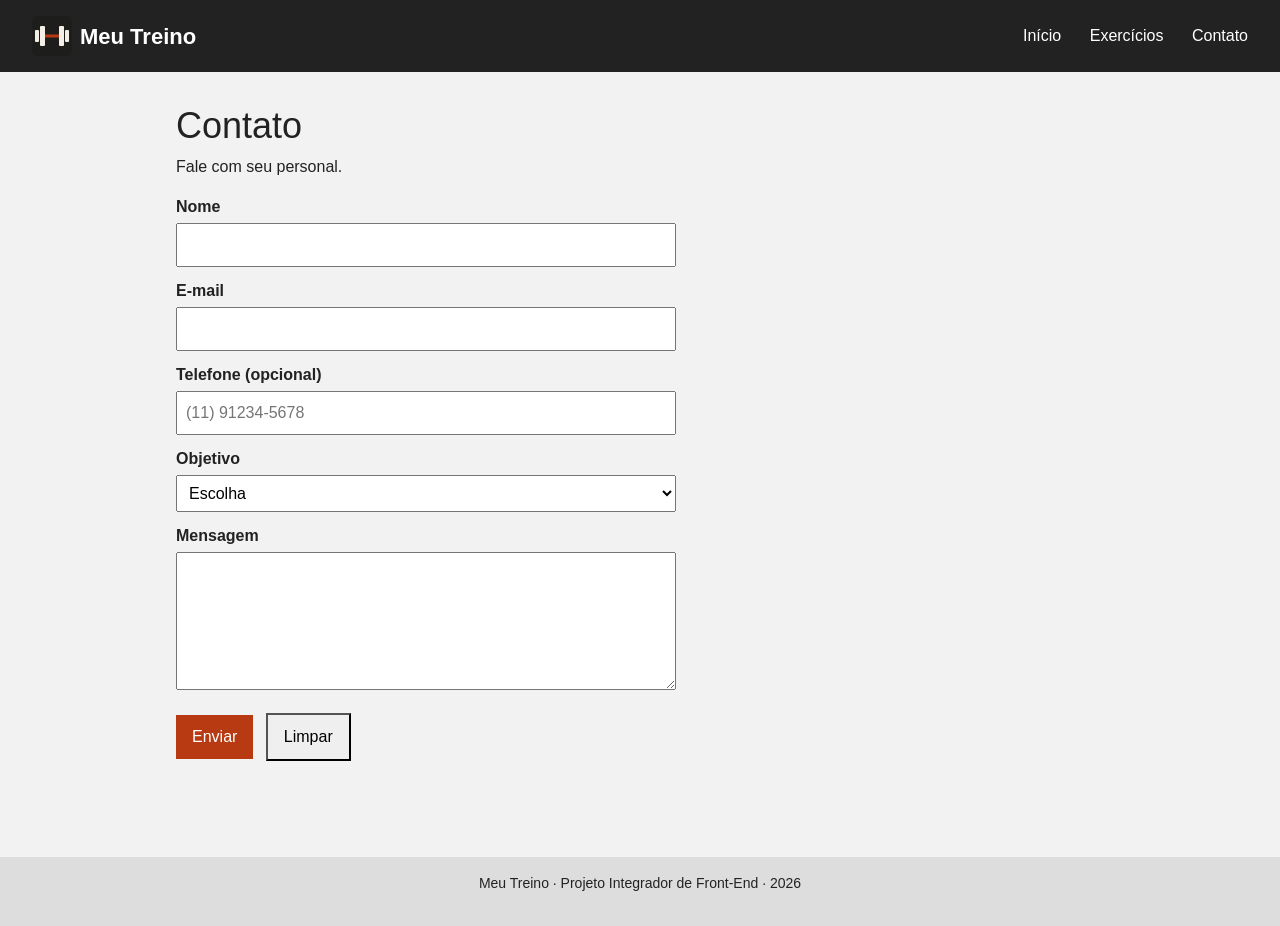
==== contato.html @ 5d101169 "fix: restaura Bootstrap, modal, delegação de eventos e labels Volta o que o roteiro pede e tinha sid" ====
<!DOCTYPE html>
<html lang="pt-BR">
<head>
  <meta charset="UTF-8">
  <meta name="viewport" content="width=device-width, initial-scale=1.0">
  <title>Contato | Meu Treino</title>
  <link rel="icon" href="img/logo.svg" type="image/svg+xml">
  <link rel="stylesheet" href="https://cdn.jsdelivr.net/npm/bootstrap@5.3.3/dist/css/bootstrap.min.css" integrity="sha384-QWTKZyjpPEjISv5WaRU9OFeRpok6YctnYmDr5pNlyT2bRjXh0JMhjY6hW+ALEwIH" crossorigin="anonymous">
  <link rel="stylesheet" href="css/style.css">
  <script src="https://cdn.jsdelivr.net/npm/bootstrap@5.3.3/dist/js/bootstrap.bundle.min.js" integrity="sha384-YvpcrYf0tY3lHB60NNkmXc5s9fDVZLESaAA55NDzOxhy9GkcIdslK1eN7N6jIeHz" crossorigin="anonymous" defer></script>
  <script src="js/script.js" defer></script>
</head>
<body>
  <header class="topo">
    <a href="index.html" class="marca">
      <img src="img/logo.svg" alt="" width="40" height="40">
      Meu Treino
    </a>
    <nav class="menu">
      <a href="index.html">Início</a>
      <a href="exercicios.html">Exercícios</a>
      <a href="contato.html">Contato</a>
    </nav>
  </header>

  <main class="conteudo">
    <section>
      <h1>Contato</h1>
      <p>Fale com seu personal.</p>

      <form action="#" method="post">
        <label for="nome">Nome</label>
        <input type="text" id="nome" name="nome" required>

        <label for="email">E-mail</label>
        <input type="email" id="email" name="email" required>

        <label for="telefone">Telefone (opcional)</label>
        <input type="tel" id="telefone" name="telefone" placeholder="(11) 91234-5678">

        <label for="objetivo">Objetivo</label>
        <select id="objetivo" name="objetivo" required>
          <option value="">Escolha</option>
          <option value="hipertrofia">Ganhar massa</option>
          <option value="emagrecimento">Emagrecer</option>
          <option value="condicionamento">Condicionamento</option>
          <option value="saude">Saúde</option>
        </select>

        <label for="mensagem">Mensagem</label>
        <textarea id="mensagem" name="mensagem" rows="5" required></textarea>

        <button type="submit" class="primario">Enviar</button>
        <button type="reset">Limpar</button>
      </form>
    </section>
  </main>

  <footer class="rodape">
    <p>Meu Treino · Projeto Integrador de Front-End · 2026</p>
  </footer>
</body>
</html>
---- css/style.css ----
*,
*::before,
*::after {
  box-sizing: border-box;
}

body {
  margin: 0;
  font-family: Arial, sans-serif;
  background-color: #f2f2f2;
  color: #222;
}

.topo {
  background-color: #222;
  padding: 16px 32px;
  display: flex;
  justify-content: space-between;
  align-items: center;
}

.marca {
  color: white;
  font-size: 22px;
  font-weight: bold;
  text-decoration: none;
  display: flex;
  align-items: center;
}

.marca img {
  margin-right: 8px;
}

.menu a {
  color: white;
  text-decoration: none;
  margin-left: 24px;
}

.menu a:hover {
  text-decoration: underline;
}

.conteudo {
  max-width: 960px;
  margin: 0 auto;
  padding: 32px 16px 48px;
}

section {
  margin-bottom: 40px;
}

h1 {
  font-size: 36px;
}

h2 {
  font-size: 24px;
  border-bottom: 2px solid #222;
  padding-bottom: 6px;
}

table {
  width: 100%;
  background-color: white;
  border-collapse: collapse;
}

th,
td {
  text-align: left;
  padding: 8px;
  border-bottom: 1px solid #ccc;
}

.cron-display {
  font-size: 56px;
  font-family: "Courier New", monospace;
  font-weight: bold;
  margin: 8px 0 16px;
}

/* Cartão de exercício: ocupa a altura toda da coluna do Bootstrap */
.cartao {
  height: 100%;
  background-color: white;
  border: 1px solid #ccc;
  padding: 16px;
  margin-bottom: 16px;
}

.cartao h2 {
  font-size: 20px;
  border-bottom: none;
  margin: 8px 0;
}

.grupo {
  background-color: #222;
  color: white;
  display: inline-block;
  padding: 2px 8px;
  font-size: 13px;
}

.modal-title {
  font-size: 22px;
  border-bottom: none;
  padding-bottom: 0;
}

form {
  max-width: 500px;
}

label {
  display: block;
  font-weight: bold;
  margin-top: 12px;
  margin-bottom: 4px;
}

input,
select,
textarea {
  width: 100%;
  padding: 8px;
  font-size: 16px;
  box-sizing: border-box;
}

form button {
  margin-top: 16px;
}

button {
  padding: 10px 16px;
  font-size: 16px;
  cursor: pointer;
  margin-right: 8px;
  margin-bottom: 8px;
}

.botao-favorito,
.botao-detalhes {
  padding: 6px 12px;
  font-size: 14px;
}

/* o X do modal é do Bootstrap: sem o padding e a margem do botão geral */
.btn-close {
  padding: 0;
  margin: 0;
}

.primario {
  background-color: #b83a12;
  color: white;
  border: none;
}

.rodape {
  background-color: #ddd;
  text-align: center;
  padding: 16px;
  font-size: 14px;
}
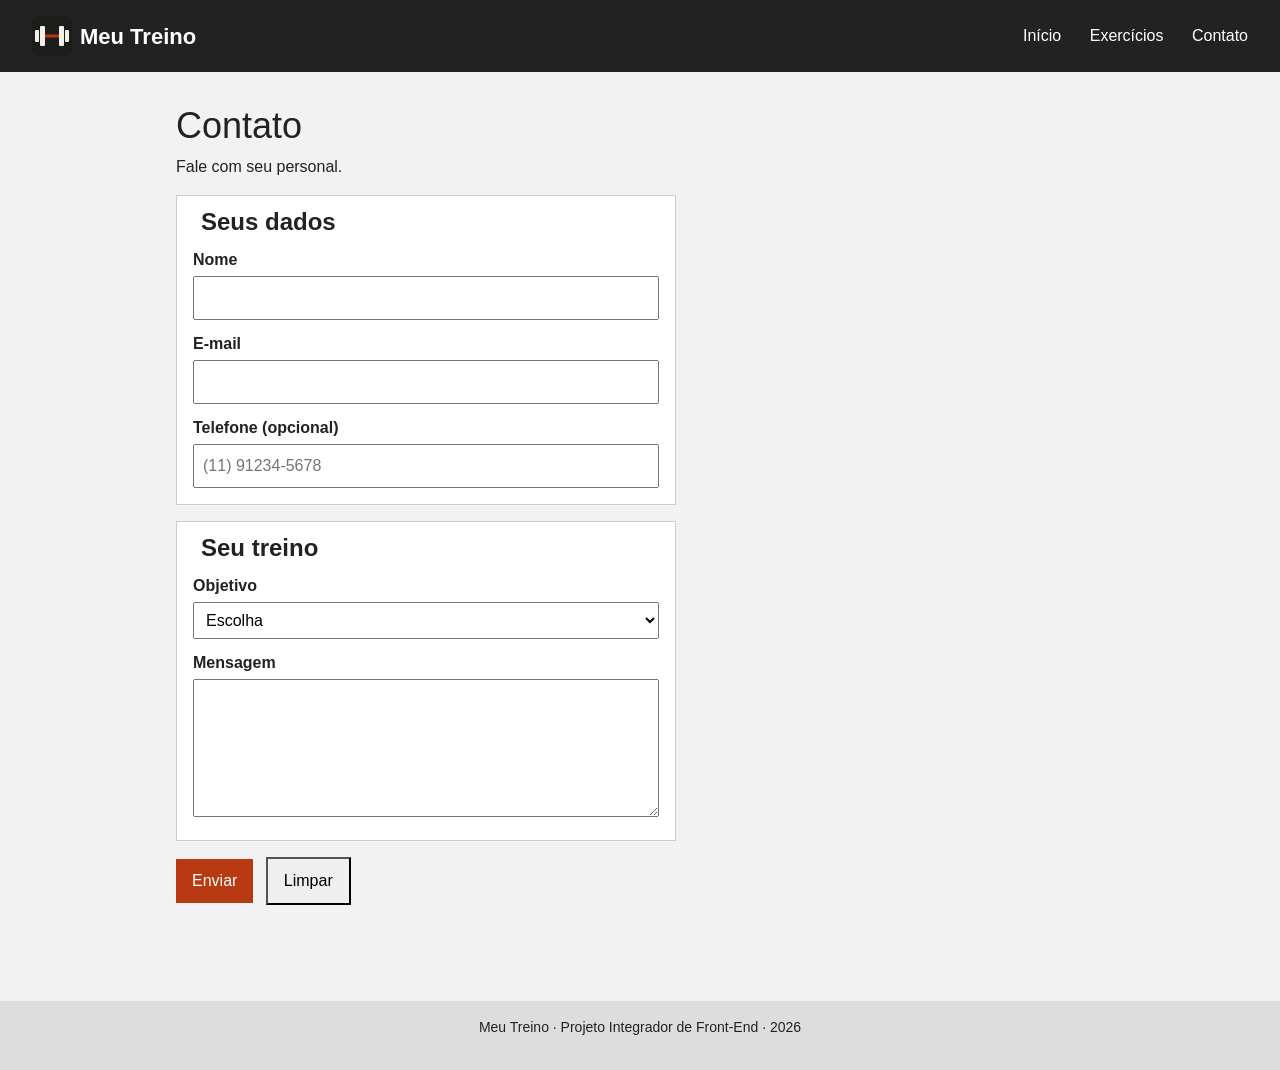
==== commit 29df3aa6: "feat: agrupa formulário de contato com fieldset e valida telefone com pattern Co-Authored-By: Claude" ====
--- a/contato.html
+++ b/contato.html
@@ -1,63 +1,72 @@
-<!DOCTYPE html>
-<html lang="pt-BR">
-<head>
-  <meta charset="UTF-8">
-  <meta name="viewport" content="width=device-width, initial-scale=1.0">
-  <title>Contato | Meu Treino</title>
-  <link rel="icon" href="img/logo.svg" type="image/svg+xml">
-  <link rel="stylesheet" href="https://cdn.jsdelivr.net/npm/bootstrap@5.3.3/dist/css/bootstrap.min.css" integrity="sha384-QWTKZyjpPEjISv5WaRU9OFeRpok6YctnYmDr5pNlyT2bRjXh0JMhjY6hW+ALEwIH" crossorigin="anonymous">
-  <link rel="stylesheet" href="css/style.css">
-  <script src="https://cdn.jsdelivr.net/npm/bootstrap@5.3.3/dist/js/bootstrap.bundle.min.js" integrity="sha384-YvpcrYf0tY3lHB60NNkmXc5s9fDVZLESaAA55NDzOxhy9GkcIdslK1eN7N6jIeHz" crossorigin="anonymous" defer></script>
-  <script src="js/script.js" defer></script>
-</head>
-<body>
-  <header class="topo">
-    <a href="index.html" class="marca">
-      <img src="img/logo.svg" alt="" width="40" height="40">
-      Meu Treino
-    </a>
-    <nav class="menu">
-      <a href="index.html">Início</a>
-      <a href="exercicios.html">Exercícios</a>
-      <a href="contato.html">Contato</a>
-    </nav>
-  </header>
-
-  <main class="conteudo">
-    <section>
-      <h1>Contato</h1>
-      <p>Fale com seu personal.</p>
-
-      <form action="#" method="post">
-        <label for="nome">Nome</label>
-        <input type="text" id="nome" name="nome" required>
-
-        <label for="email">E-mail</label>
-        <input type="email" id="email" name="email" required>
-
-        <label for="telefone">Telefone (opcional)</label>
-        <input type="tel" id="telefone" name="telefone" placeholder="(11) 91234-5678">
-
-        <label for="objetivo">Objetivo</label>
-        <select id="objetivo" name="objetivo" required>
-          <option value="">Escolha</option>
-          <option value="hipertrofia">Ganhar massa</option>
-          <option value="emagrecimento">Emagrecer</option>
-          <option value="condicionamento">Condicionamento</option>
-          <option value="saude">Saúde</option>
-        </select>
-
-        <label for="mensagem">Mensagem</label>
-        <textarea id="mensagem" name="mensagem" rows="5" required></textarea>
-
-        <button type="submit" class="primario">Enviar</button>
-        <button type="reset">Limpar</button>
-      </form>
-    </section>
-  </main>
-
-  <footer class="rodape">
-    <p>Meu Treino · Projeto Integrador de Front-End · 2026</p>
-  </footer>
-</body>
-</html>
+<!DOCTYPE html>
+<html lang="pt-BR">
+<head>
+  <meta charset="UTF-8">
+  <meta name="viewport" content="width=device-width, initial-scale=1.0">
+  <title>Contato | Meu Treino</title>
+  <link rel="icon" href="assets/images/logo.svg" type="image/svg+xml">
+  <link rel="stylesheet" href="https://cdn.jsdelivr.net/npm/bootstrap@5.3.3/dist/css/bootstrap.min.css" integrity="sha384-QWTKZyjpPEjISv5WaRU9OFeRpok6YctnYmDr5pNlyT2bRjXh0JMhjY6hW+ALEwIH" crossorigin="anonymous">
+  <link rel="stylesheet" href="css/style.css">
+  <script src="https://cdn.jsdelivr.net/npm/bootstrap@5.3.3/dist/js/bootstrap.bundle.min.js" integrity="sha384-YvpcrYf0tY3lHB60NNkmXc5s9fDVZLESaAA55NDzOxhy9GkcIdslK1eN7N6jIeHz" crossorigin="anonymous" defer></script>
+  <script src="js/script.js" defer></script>
+</head>
+<body>
+  <header class="topo">
+    <a href="index.html" class="marca">
+      <img src="assets/images/logo.svg" alt="" width="40" height="40">
+      Meu Treino
+    </a>
+    <nav class="menu">
+      <a href="index.html">Início</a>
+      <a href="exercicios.html">Exercícios</a>
+      <a href="contato.html">Contato</a>
+    </nav>
+  </header>
+
+  <main class="conteudo">
+    <section>
+      <h1>Contato</h1>
+      <p>Fale com seu personal.</p>
+
+      <form action="#" method="post">
+        <fieldset>
+          <legend>Seus dados</legend>
+
+          <label for="nome">Nome</label>
+          <input type="text" id="nome" name="nome" required>
+
+          <label for="email">E-mail</label>
+          <input type="email" id="email" name="email" required>
+
+          <label for="telefone">Telefone (opcional)</label>
+          <input type="tel" id="telefone" name="telefone" placeholder="(11) 91234-5678"
+                 pattern="\(\d{2}\) \d{4,5}-\d{4}" title="Formato: (11) 91234-5678">
+        </fieldset>
+
+        <fieldset>
+          <legend>Seu treino</legend>
+
+          <label for="objetivo">Objetivo</label>
+          <select id="objetivo" name="objetivo" required>
+            <option value="">Escolha</option>
+            <option value="hipertrofia">Ganhar massa</option>
+            <option value="emagrecimento">Emagrecer</option>
+            <option value="condicionamento">Condicionamento</option>
+            <option value="saude">Saúde</option>
+          </select>
+
+          <label for="mensagem">Mensagem</label>
+          <textarea id="mensagem" name="mensagem" rows="5" required></textarea>
+        </fieldset>
+
+        <button type="submit" class="primario">Enviar</button>
+        <button type="reset">Limpar</button>
+      </form>
+    </section>
+  </main>
+
+  <footer class="rodape">
+    <p>Meu Treino · Projeto Integrador de Front-End · 2026</p>
+  </footer>
+</body>
+</html>
--- a/css/style.css
+++ b/css/style.css
@@ -167,3 +167,15 @@
   padding: 16px;
   font-size: 14px;
 }
+
+fieldset {
+  border: 1px solid #ccc;
+  background-color: white;
+  padding: 8px 16px 16px;
+  margin: 16px 0 0;
+}
+
+legend {
+  font-weight: bold;
+  padding: 0 8px;
+}
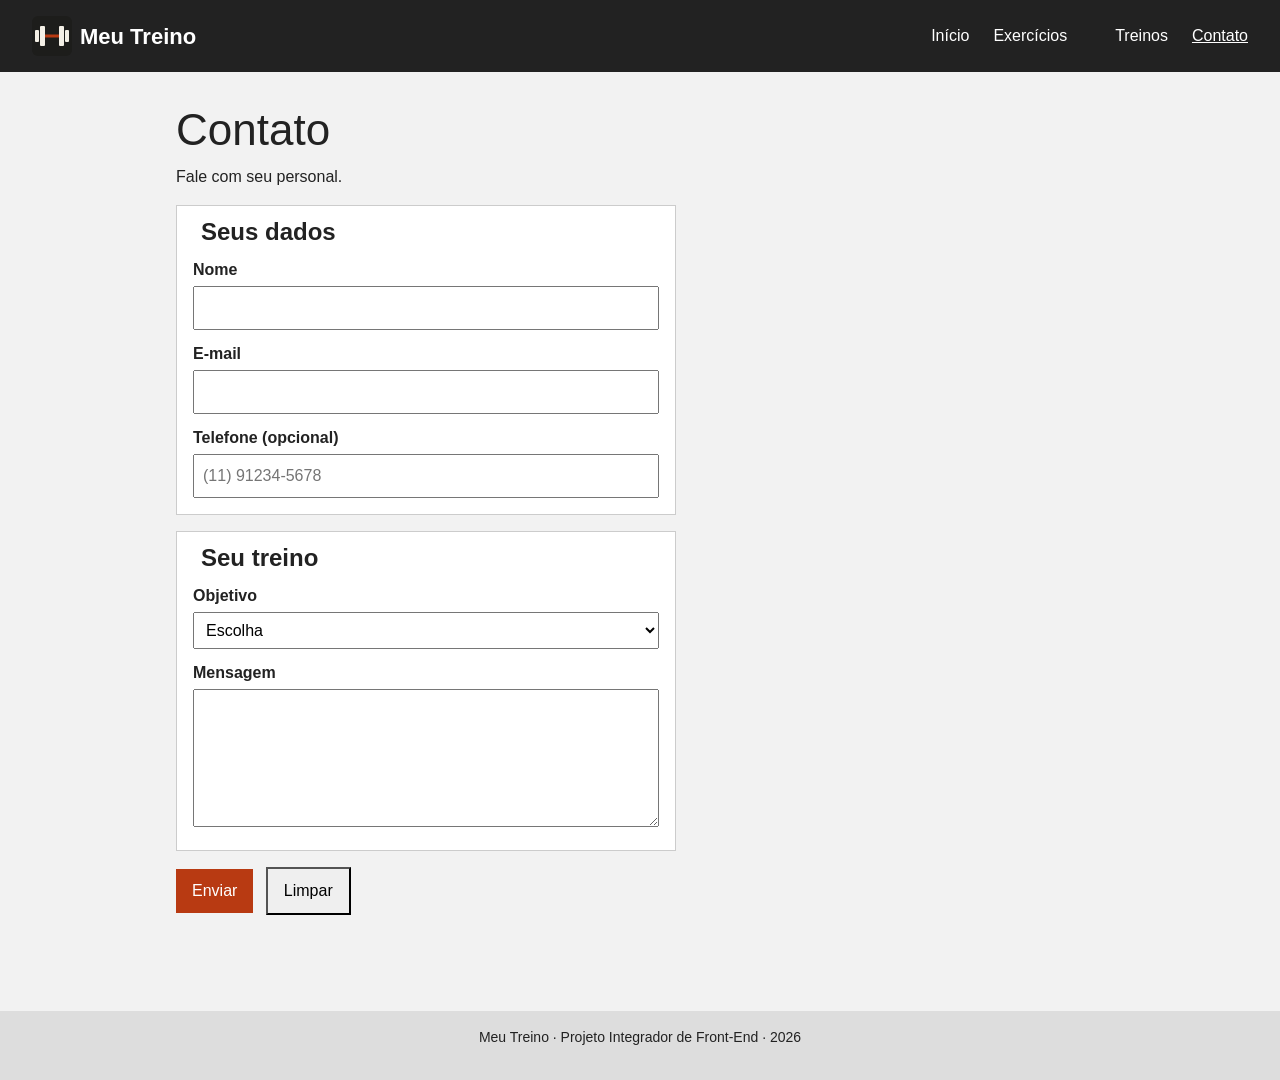
==== commit b24248ad: "feat: adiciona menu hambúrguer, dropdown, topo sticky e item ativo Co-Authored-By: Claude Haiku 5.5 " ====
--- a/contato.html
+++ b/contato.html
@@ -6,6 +6,7 @@
   <title>Contato | Meu Treino</title>
   <link rel="icon" href="assets/images/logo.svg" type="image/svg+xml">
   <link rel="stylesheet" href="https://cdn.jsdelivr.net/npm/bootstrap@5.3.3/dist/css/bootstrap.min.css" integrity="sha384-QWTKZyjpPEjISv5WaRU9OFeRpok6YctnYmDr5pNlyT2bRjXh0JMhjY6hW+ALEwIH" crossorigin="anonymous">
+  <link rel="stylesheet" href="css/reset.css">
   <link rel="stylesheet" href="css/style.css">
   <script src="https://cdn.jsdelivr.net/npm/bootstrap@5.3.3/dist/js/bootstrap.bundle.min.js" integrity="sha384-YvpcrYf0tY3lHB60NNkmXc5s9fDVZLESaAA55NDzOxhy9GkcIdslK1eN7N6jIeHz" crossorigin="anonymous" defer></script>
   <script src="js/script.js" defer></script>
@@ -13,13 +14,24 @@
 <body>
   <header class="topo">
     <a href="index.html" class="marca">
-      <img src="assets/images/logo.svg" alt="" width="40" height="40">
+      <svg class="logo" width="40" height="40" viewBox="0 0 40 40" role="img" aria-labelledby="logo-titulo">
+        <title id="logo-titulo">Logotipo Meu Treino</title>
+        <rect width="40" height="40" rx="6" fill="#1d1d1b"/><rect x="3" y="14" width="4" height="12" rx="1" fill="#f3efe6"/><rect x="8" y="10" width="5" height="20" rx="1" fill="#f3efe6"/><rect x="13" y="18.5" width="14" height="3" fill="#b83a12"/><rect x="27" y="10" width="5" height="20" rx="1" fill="#f3efe6"/><rect x="33" y="14" width="4" height="12" rx="1" fill="#f3efe6"/>
+      </svg>
       Meu Treino
     </a>
-    <nav class="menu">
-      <a href="index.html">Início</a>
-      <a href="exercicios.html">Exercícios</a>
-      <a href="contato.html">Contato</a>
+    <button type="button" class="menu-toggle" aria-expanded="false" aria-controls="menu-principal">Menu</button>
+    <nav class="menu" id="menu-principal">
+        <a href="index.html">Início</a>
+        <a href="exercicios.html">Exercícios</a>
+        <div class="dropdown">
+          <a href="index.html#ficha">Treinos</a>
+          <div class="submenu">
+            <a href="index.html#ficha">Ficha do dia</a>
+            <a href="index.html#cronometro">Cronômetro</a>
+          </div>
+        </div>
+        <a href="contato.html" class="ativo" aria-current="page">Contato</a>
     </nav>
   </header>
 
--- a/css/style.css
+++ b/css/style.css
@@ -1,18 +1,23 @@
-*,
-*::before,
-*::after {
-  box-sizing: border-box;
+/* Variáveis: cores, espaçamento e raio ficam num lugar só */
+:root {
+  --cor-escura: #222;
+  --cor-clara: #f2f2f2;
+  --cor-destaque: #b83a12;
+  --cor-borda: #ccc;
+  --espaco: 16px;
+  --raio: 4px;
 }
 
 body {
-  margin: 0;
   font-family: Arial, sans-serif;
-  background-color: #f2f2f2;
-  color: #222;
+  background-color: var(--cor-clara);
+  color: var(--cor-escura);
+  /* rem: o tamanho acompanha a preferência de fonte do usuário */
+  font-size: 1rem;
 }
 
 .topo {
-  background-color: #222;
+  background-color: var(--cor-escura);
   padding: 16px 32px;
   display: flex;
   justify-content: space-between;
@@ -21,7 +26,7 @@
 
 .marca {
   color: white;
-  font-size: 22px;
+  font-size: 1.375rem;
   font-weight: bold;
   text-decoration: none;
   display: flex;
@@ -32,20 +37,27 @@
   margin-right: 8px;
 }
 
-.menu a {
+/* Combinador descendente: só os links que estão dentro do menu do topo */
+.topo .menu a:link,
+.topo .menu a:visited {
   color: white;
   text-decoration: none;
   margin-left: 24px;
 }
 
-.menu a:hover {
+/* Ordem dos estados: :link, :visited, :hover, :active (LVHA) */
+.topo .menu a:hover {
   text-decoration: underline;
+}
+
+.topo .menu a:active {
+  color: var(--cor-clara);
 }
 
 .conteudo {
   max-width: 960px;
   margin: 0 auto;
-  padding: 32px 16px 48px;
+  padding: 32px var(--espaco) 48px;
 }
 
 section {
@@ -53,13 +65,19 @@
 }
 
 h1 {
-  font-size: 36px;
+  font-size: 2.25rem;
 }
 
 h2 {
-  font-size: 24px;
-  border-bottom: 2px solid #222;
+  font-size: 1.5rem;
+  border-bottom: 2px solid var(--cor-escura);
   padding-bottom: 6px;
+}
+
+/* Lista da home: bullet quadrado, com recuo para o texto não encostar na borda */
+ul {
+  list-style-type: square;
+  padding-left: 24px;
 }
 
 table {
@@ -72,11 +90,20 @@
 td {
   text-align: left;
   padding: 8px;
-  border-bottom: 1px solid #ccc;
+  border-bottom: 1px solid var(--cor-borda);
+}
+
+/* ID: elemento único da página (total do treino) */
+#volume-total {
+  color: var(--cor-destaque);
+}
+
+.total {
+  margin-top: var(--espaco);
 }
 
 .cron-display {
-  font-size: 56px;
+  font-size: 3.5rem;
   font-family: "Courier New", monospace;
   font-weight: bold;
   margin: 8px 0 16px;
@@ -86,27 +113,28 @@
 .cartao {
   height: 100%;
   background-color: white;
-  border: 1px solid #ccc;
-  padding: 16px;
-  margin-bottom: 16px;
+  border: 1px solid var(--cor-borda);
+  border-radius: var(--raio);
+  padding: var(--espaco);
+  margin-bottom: var(--espaco);
 }
 
 .cartao h2 {
-  font-size: 20px;
+  font-size: 1.25rem;
   border-bottom: none;
   margin: 8px 0;
 }
 
 .grupo {
-  background-color: #222;
+  background-color: var(--cor-escura);
   color: white;
   display: inline-block;
   padding: 2px 8px;
-  font-size: 13px;
+  font-size: 0.8125rem;
 }
 
 .modal-title {
-  font-size: 22px;
+  font-size: 1.375rem;
   border-bottom: none;
   padding-bottom: 0;
 }
@@ -127,17 +155,17 @@
 textarea {
   width: 100%;
   padding: 8px;
-  font-size: 16px;
+  font-size: 1rem;
   box-sizing: border-box;
 }
 
 form button {
-  margin-top: 16px;
+  margin-top: var(--espaco);
 }
 
 button {
   padding: 10px 16px;
-  font-size: 16px;
+  font-size: 1rem;
   cursor: pointer;
   margin-right: 8px;
   margin-bottom: 8px;
@@ -146,7 +174,7 @@
 .botao-favorito,
 .botao-detalhes {
   padding: 6px 12px;
-  font-size: 14px;
+  font-size: 0.875rem;
 }
 
 /* o X do modal é do Bootstrap: sem o padding e a margem do botão geral */
@@ -156,7 +184,7 @@
 }
 
 .primario {
-  background-color: #b83a12;
+  background-color: var(--cor-destaque);
   color: white;
   border: none;
 }
@@ -164,18 +192,170 @@
 .rodape {
   background-color: #ddd;
   text-align: center;
-  padding: 16px;
-  font-size: 14px;
+  padding: var(--espaco);
+  font-size: 0.875rem;
 }
 
 fieldset {
-  border: 1px solid #ccc;
+  border: 1px solid var(--cor-borda);
   background-color: white;
   padding: 8px 16px 16px;
-  margin: 16px 0 0;
+  margin: var(--espaco) 0 0;
 }
 
 legend {
   font-weight: bold;
   padding: 0 8px;
 }
+
+canvas {
+  max-width: 100%;
+  height: auto;
+}
+
+.logo {
+  margin-right: 8px;
+}
+
+/* Grade responsiva sem media query: as colunas aparecem sozinhas conforme a largura */
+.grade-grupos {
+  display: grid;
+  grid-template-columns: repeat(auto-fit, minmax(160px, 1fr));
+  gap: var(--espaco);
+}
+
+.grupo-card {
+  background-color: white;
+  border: 1px solid var(--cor-borda);
+  border-radius: var(--raio);
+  padding: var(--espaco);
+  /* transform (e não top/margin) para o hover animar sem recalcular o layout */
+  transition: transform 0.2s;
+}
+
+.grupo-card:hover {
+  transform: translateY(-4px);
+}
+
+/* Pseudo-classe estrutural: cards em posição ímpar ganham a faixa de destaque */
+.grupo-card:nth-child(odd) {
+  border-left: 4px solid var(--cor-destaque);
+}
+
+.grupo-card h3 {
+  margin: 8px 0 4px;
+  font-size: 1.125rem;
+}
+
+.grupo-card p {
+  margin: 0;
+}
+
+/* Responsivo: em telas pequenas a barra do topo empilha em coluna */
+@media (max-width: 600px) {
+  .topo {
+    flex-direction: column;
+    gap: 8px;
+    padding: var(--espaco);
+  }
+
+  .topo .menu a:link,
+  .topo .menu a:visited {
+    margin-left: 0;
+    margin-right: 16px;
+  }
+}
+
+@media (min-width: 900px) {
+  h1 {
+    font-size: 2.75rem;
+  }
+}
+
+/* Topo fixo ao rolar. z-index só disputa dentro do mesmo contexto de empilhamento;
+   o topo é o único elemento posicionado acima do conteúdo, então 10 basta */
+.topo {
+  position: sticky;
+  top: 0;
+  z-index: 10;
+}
+
+.menu-toggle {
+  display: none;
+}
+
+.menu {
+  display: flex;
+  align-items: center;
+}
+
+.topo .menu a.ativo {
+  text-decoration: underline;
+}
+
+/* Dropdown: position relative no pai; o submenu cola no pai (top: 100%) para não ter buraco no hover */
+.dropdown {
+  position: relative;
+  margin-left: 24px;
+}
+
+.dropdown > a {
+  margin-left: 0;
+}
+
+.submenu {
+  display: none;
+  position: absolute;
+  top: 100%;
+  left: 0;
+  flex-direction: column;
+  min-width: 180px;
+  background-color: var(--cor-escura);
+  z-index: 10;
+}
+
+.submenu a {
+  padding: 8px 16px;
+  color: white;
+  text-decoration: none;
+}
+
+.dropdown:hover .submenu,
+.dropdown:focus-within .submenu {
+  display: flex;
+}
+
+@media (max-width: 600px) {
+  .menu-toggle {
+    display: block;
+    align-self: flex-end;
+    background-color: transparent;
+    color: white;
+    border: 1px solid white;
+    margin: 0;
+  }
+
+  .menu {
+    display: none;
+    flex-direction: column;
+    align-items: stretch;
+    width: 100%;
+  }
+
+  .menu.aberto {
+    display: flex;
+  }
+
+  .dropdown {
+    margin-left: 0;
+  }
+
+  .submenu {
+    position: static;
+    display: flex;
+  }
+
+  .submenu a {
+    padding-left: 24px;
+  }
+}
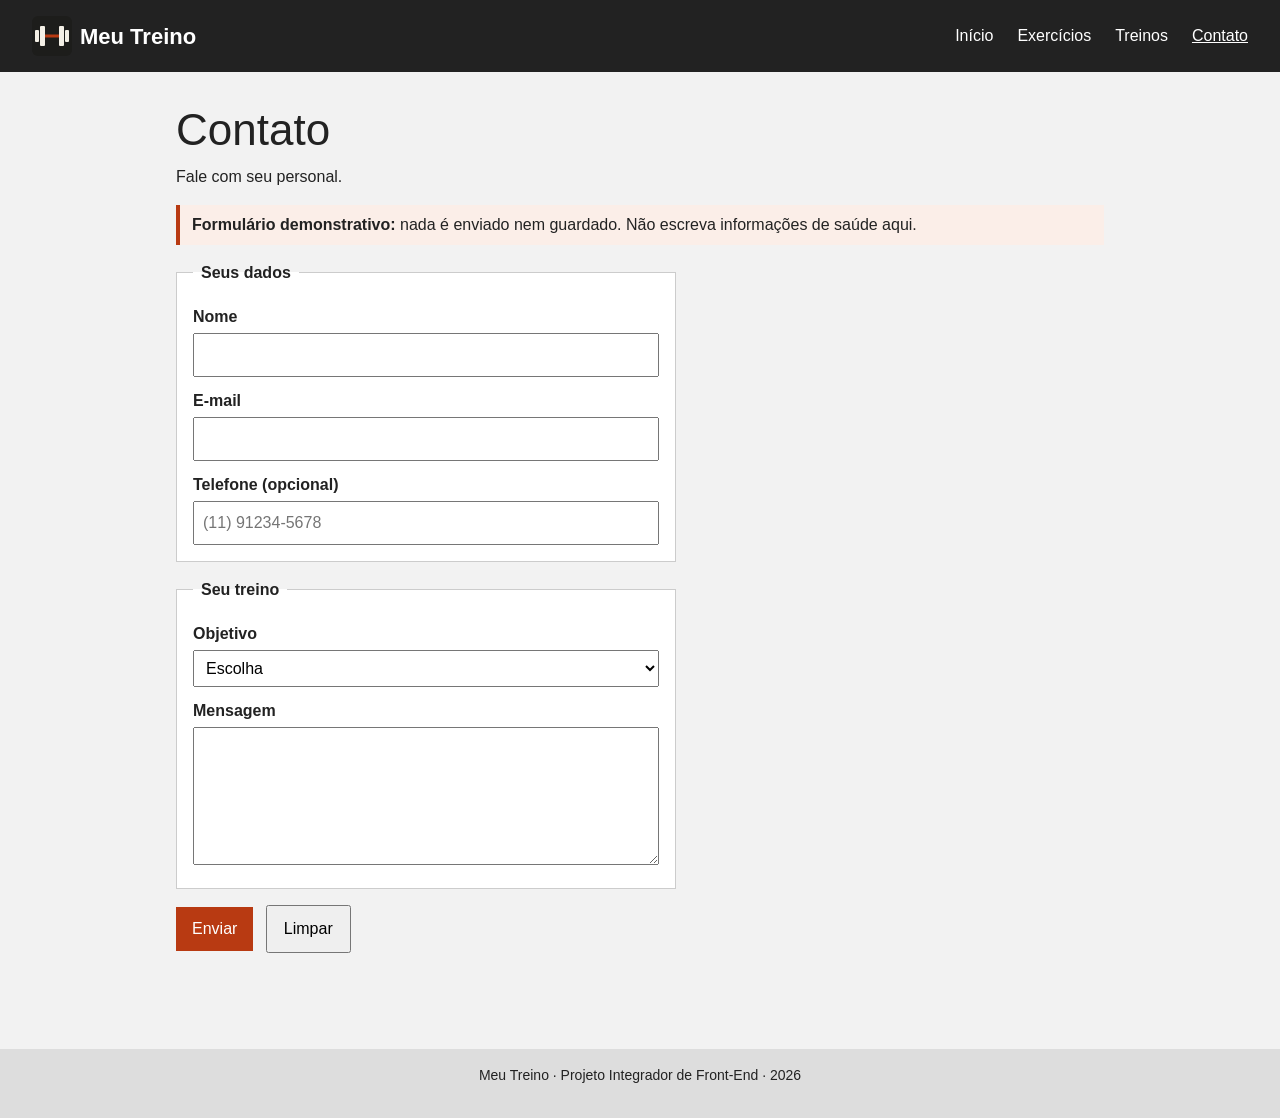
==== commit 9ba747f8: "feat: aplica melhorias do relatório final (a11y, aviso de saúde, Bootstrap só onde é usado) - Aviso " ====
--- a/contato.html
+++ b/contato.html
@@ -5,13 +5,12 @@
   <meta name="viewport" content="width=device-width, initial-scale=1.0">
   <title>Contato | Meu Treino</title>
   <link rel="icon" href="assets/images/logo.svg" type="image/svg+xml">
-  <link rel="stylesheet" href="https://cdn.jsdelivr.net/npm/bootstrap@5.3.3/dist/css/bootstrap.min.css" integrity="sha384-QWTKZyjpPEjISv5WaRU9OFeRpok6YctnYmDr5pNlyT2bRjXh0JMhjY6hW+ALEwIH" crossorigin="anonymous">
   <link rel="stylesheet" href="css/reset.css">
   <link rel="stylesheet" href="css/style.css">
-  <script src="https://cdn.jsdelivr.net/npm/bootstrap@5.3.3/dist/js/bootstrap.bundle.min.js" integrity="sha384-YvpcrYf0tY3lHB60NNkmXc5s9fDVZLESaAA55NDzOxhy9GkcIdslK1eN7N6jIeHz" crossorigin="anonymous" defer></script>
   <script src="js/script.js" defer></script>
 </head>
 <body>
+  <a class="pular" href="#conteudo">Pular para o conteúdo</a>
   <header class="topo">
     <a href="index.html" class="marca">
       <svg class="logo" width="40" height="40" viewBox="0 0 40 40" role="img" aria-labelledby="logo-titulo">
@@ -35,12 +34,13 @@
     </nav>
   </header>
 
-  <main class="conteudo">
+  <main class="conteudo" id="conteudo" tabindex="-1">
     <section>
       <h1>Contato</h1>
       <p>Fale com seu personal.</p>
+      <p class="aviso-saude"><strong>Formulário demonstrativo:</strong> nada é enviado nem guardado. Não escreva informações de saúde aqui.</p>
 
-      <form action="#" method="post">
+      <form id="form-contato" action="#" method="post">
         <fieldset>
           <legend>Seus dados</legend>
 
@@ -73,6 +73,7 @@
 
         <button type="submit" class="primario">Enviar</button>
         <button type="reset">Limpar</button>
+        <p id="aviso-contato" role="status"></p>
       </form>
     </section>
   </main>
--- a/css/style.css
+++ b/css/style.css
@@ -359,3 +359,69 @@
     padding-left: 24px;
   }
 }
+
+/* Faixas de volume: o JavaScript escolhe a classe, o CSS decide a aparência */
+.faixa-pesado {
+  background-color: #f6d5c8;
+  font-weight: bold;
+}
+
+.faixa-medio {
+  background-color: #fbeee8;
+}
+
+/* Link de pular: fica fora da tela até receber foco pelo Tab */
+.pular {
+  position: absolute;
+  left: -9999px;
+  top: 8px;
+  background-color: white;
+  color: var(--cor-escura);
+  padding: 8px 16px;
+  z-index: 20;
+}
+
+.pular:focus {
+  left: 8px;
+}
+
+/* Foco visível em tudo que é interativo, sem remover o contorno */
+:focus-visible {
+  outline: 3px solid var(--cor-destaque);
+  outline-offset: 2px;
+}
+
+/* Links do dropdown: zera a margem herdada do menu para alinhar o submenu e o item "Treinos" */
+.topo .menu .dropdown > a:link,
+.topo .menu .dropdown > a:visited,
+.topo .menu .submenu a:link,
+.topo .menu .submenu a:visited {
+  margin-left: 0;
+}
+
+video {
+  max-width: 100%;
+  height: auto;
+}
+
+/* No topo escuro o contorno laranja fica com contraste 2,77:1 (WCAG pede 3:1); branco resolve */
+.topo :focus-visible {
+  outline-color: white;
+}
+
+/* Aviso de saúde e de formulário demonstrativo */
+.aviso-saude {
+  background-color: #fbeee8;
+  border-left: 4px solid var(--cor-destaque);
+  padding: 8px 12px;
+}
+
+/* Some da tela, mas continua sendo lido pelo leitor de tela */
+.visualmente-oculto {
+  position: absolute;
+  width: 1px;
+  height: 1px;
+  overflow: hidden;
+  clip: rect(0 0 0 0);
+  white-space: nowrap;
+}
